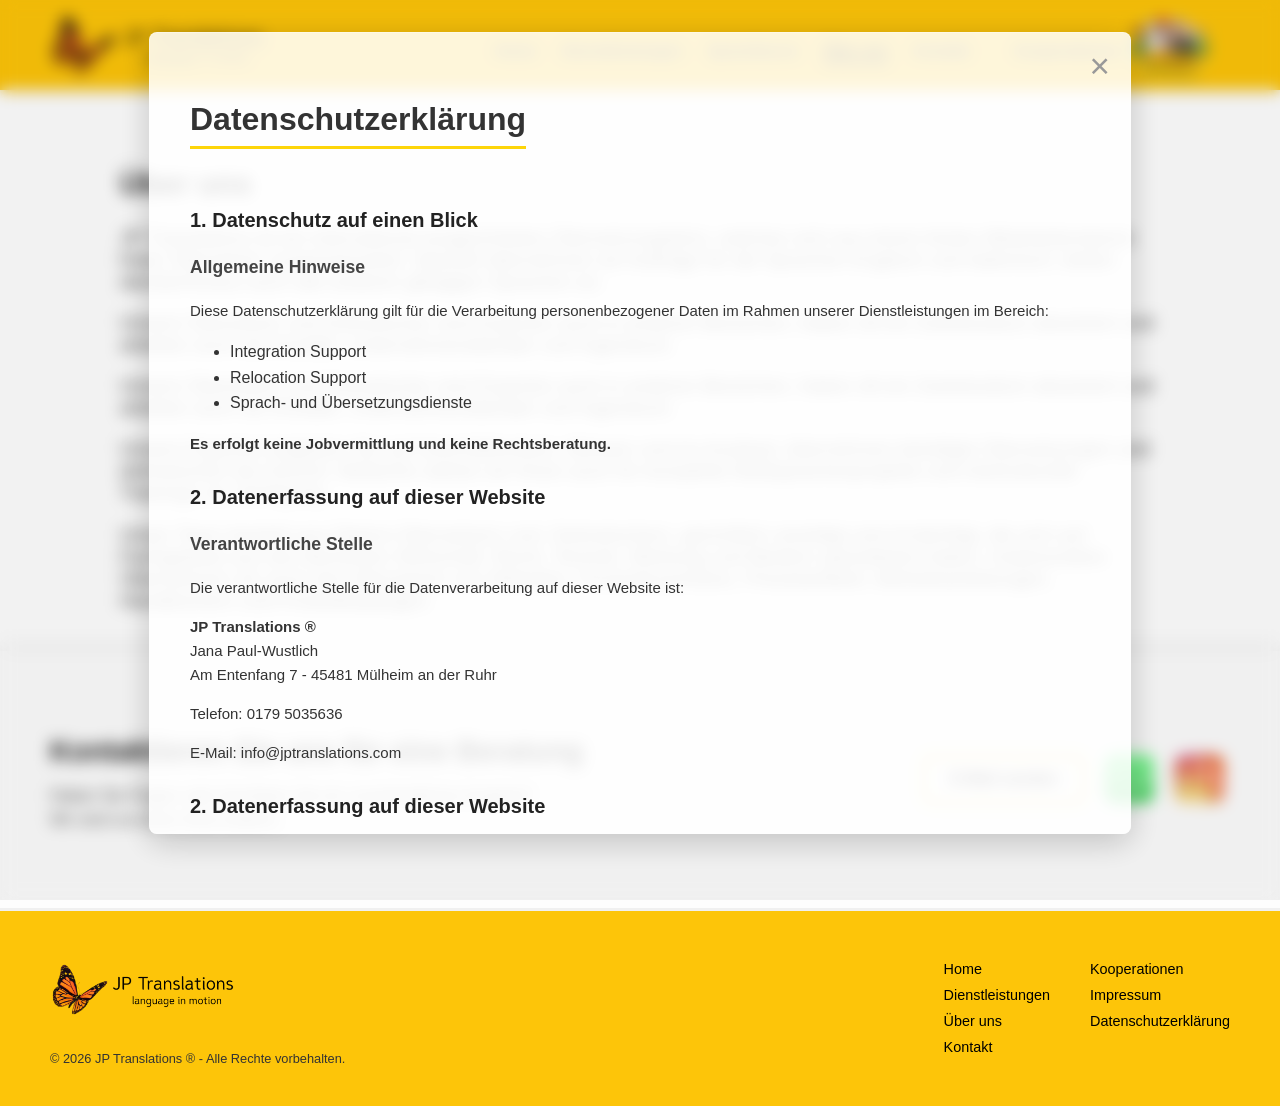
==== about.html @ a2f5c823 "repositorio-git-hub" ====
<!DOCTYPE html>
<html lang="de">
<head>
 
  
  <meta charset="UTF-8">
  <meta name="viewport" content="width=device-width, initial-scale=1.0">
  <meta name="description" content="Serviços profissionais de tradução, coaching de idiomas e comunicação intersetorial. Tradutores especialistas para o seu sucesso global com a JP Translations.">
  <meta name="keywords" content="tradução profissional, tradutor alemão português, coaching de idiomas, comunicação intercultural, JP Translations">
  <meta property="og:title" content="JP Translations | Tradução e Coaching">
  <meta property="og:description" content="Sua parceira confiável para serviços de tradução profissional e coaching.">
  <meta property="og:image" content="/Foto/preview-site.jpg">
  <meta property="og:url" content="https://seusite.com">

  <title> JP Translations</title>
  <link rel="icon" type="image/x-icon" href="/css/foto/Schmetterling.svg">

  <link rel="canonical" href="https://seusite.com">
  <link rel="stylesheet" href="/css/global.css">
 

</head>
<body id="about-page">
  <div id="header-placeholder"></div>

    <div class="content">

      <section class="hero">
        <div class=" hero-inner">
            <div class="infos" >
              <h1>Über uns</h1>
              <div class="text-mobile">

                <p class="text-s">JP Translations ist ein international ausgerichtetes Übersetzungsbüro, welches sich aus einem festen Mitarbeiterstamm freier Übersetzer zusammensetzt. Speziell übernehmen wir Aufträge für die Sprachen Englisch und Italienisch, bieten darüberhinaus auch alle anderen gängigen Sprachen an.</p>
                <p class="hidden-mobile">Unsere Übersetzer und Dolmetscher sind Experten auch in anderen Bereichen, haben oft ein Zweitstudium absolviert und arbeiten auch als Anwälte, Unternehmensberater und Ingenieure.</p>
                <p class="hidden-mobile">Unsere Übersetzer und Dolmetscher sind Experten auch in anderen Bereichen, haben oft ein Zweitstudium absolviert und arbeiten auch als Anwälte, Unternehmensberater und Ingenieure.</p>
                <p class="hidden-mobile">Unsere Experten begleiten Sie auf Geschäftsreisen, Messen und ins Ausland, übernehmen beeidigte Übersetzungen und dolmetschen bei Gericht. Weiterhin stehen wir Ihnen auch für komplette Multisprachenprojekte und interkulturelle Trainings zur Verfügung.</p>
                <p class="hidden-mobile">Unser Team besteht aus Diplom-Übersetzern und -Dolmetschern, gerichtlich vereidigt und ermächtigt, die sich auf Fachgebiete aus den Bereichen Wirtschaft, Recht, Technik, Werbung und Medizin spezialisiert haben. Insbesondere Übernehmen wir auch das Übersetzen von Websites, Firmenbroschüren, Presseartikeln, Betriebsanleitungen, Handbüchern und Produktkatalogen.</p>

              </div>
            </div>

        </div>

        <button id="loadMoreBtn" class="btn-primary">Mehr anzeigen</button>
      </section>
    </div>  

  <div id="calltoaction-placeholder"></div>
  <div id="footer-placeholder"></div>
  <div id="datenschutz-placeholder"></div>
  
    <script src="./js/script.js" defer></script>
</body>
---- css/global.css ----
@import url(/css/media-queries.css);
@import url(/css/header.css);
@import url(/css/footer.css);
@import url(/css/service.css);
@import url(/css/sprachkurs.css);
@import url(/css/calltoaction.css);
@import url(/css/contact.css);
@import url(/css/impressum.css);

/* Allgemeine Einstellungen */
body {
  margin: 0;
  padding: 0;
  font-family: 'Poppins', sans-serif;
  color: #333;
  min-height: 100vh;
}

.contact-container, 
.footer-container {
  max-width: 100%;
  padding: 0 3.125rem; /* 50px */
  display: flex;
  justify-content: space-between;
  align-items: center;
}

.content {
  margin: auto 6.25rem; /* 100px */
}


/* Modal-Hintergrund (Overlay) */
.modal {
  display: none;
  position: fixed;
  z-index: 1000;
  left: 0;
  top: 0;
  width: 100%;
  height: 100%;
  /* Hintergrund mit leichter Transparenz und Blur-Effekt */
  background-color: rgba(0, 0, 0, 0.05);
  backdrop-filter: blur(0.5rem); /* 8px */
  -webkit-backdrop-filter: blur(0.5rem);
}

/* Modal-Inhalt (Die "Glas"-Karte) */
.modal-content {
  background: rgba(255, 255, 255, 0.85);
  margin: 20vh auto;
  padding: 2.5rem; /* 40px */
border-radius: 0.5rem; /* 10px */
  max-width: 31.25rem; /* 500px */
  
  /* Scroll-Verhalten für große Inhalte */
  max-height: 80vh; 
  overflow-y: auto; 
  
  position: relative;
  box-shadow: 0 0.5rem 2rem rgba(0, 0, 0, 0.2);
  border: 0.0625rem solid rgba(255, 255, 255, 0.3);
  box-sizing: content-box;
  
}

/* Spezielle Klasse für breitere Modal-Karten */
#card-grande {
  max-width: 56.25rem; /* 900px */
  margin: 2rem auto;
 width: 100%;
}


.modal-content::-webkit-scrollbar {
  width: 0.5rem; /* 8px */
   max-height: 75vh; 
}

.modal-content::-webkit-scrollbar-track {
    background: rgba(0, 0, 0, 0.02); /* Fast unsichtbar */
    border-radius: 0.625rem;
}
.modal-content::-webkit-scrollbar-thumb {
  background: #fdd509;
  border-radius: 0.625rem; /* 10px */
  border: 0.125rem solid rgba(255, 255, 255, 0.8); /* Erzeugt einen kleinen Rand-Effekt */
}


/* Trennlinie mit Schatteneffekt */
#shadow {
  border: none;
  width: 100%;
  height: 0.0625rem; /* 1px */
  background-color: rgba(219, 211, 211, 0.27);
  box-shadow: 0 0.0625rem 0.1875rem rgba(153, 153, 153, 0.5);
  margin: 1.25rem 0; /* 20px */
}

/* Hero-Abschnitt (Hauptinhalt) */
.hero {
  padding: 3.125rem 1.25rem 1.25rem 1.25rem; /* 50px 20px 20px 20px */
}

.hero-inner {
  display: flex;
  align-items: center;
  justify-content: space-between;
  gap: 3.125rem; /* 50px */
}

.infos {
  max-width: 100%;
}

.infos h1 {
  font-size: 1.9rem;
  color: #222;
  line-height: 1.2;
}

.infos p {
  font-size: 1.2rem;
  color: #444;
}

.infos-container {
  margin: 1.875rem 0 3.125rem 0; /* 30px 0 50px 0 */

}

/* Logo-Bild Styling */
.logo-image {
  width: 31.25rem; /* 500px */
  height: 30rem;    /* 480px */
}

.logo-image img {
  width: 100%;
  height: 100%;
  border-right: 0.25rem solid #fdd509; /* 4px */
  box-shadow: 0 0.25rem 0.375rem rgba(0, 0, 0, 0.05);
  border-radius: 1.25rem; /* 20px */
  object-fit: cover;
}

#card-relocation {
  /* No Flexbox ou Grid, o order: 999 joga o item para o fim de tudo */
  order: 999 !important;
}
/* Karten-Container und Track */
.card-container {
  overflow: hidden;
 
}

.card-container h2 {
  font-size: 1.2rem;
  color: #333;
  letter-spacing: 0.0625rem;
  
}

.card-track {
  display: flex;
  flex-wrap: wrap;
  justify-content: space-between;
  align-items: center;
  width: 100%;
  gap: 2.5rem; /* 40px */
}

/* Styling der Infokarten */
.card {
  flex: 0 1 15.625rem; /* 250px */
  background: rgba(255, 255, 255, 0.9);
  max-width: 100%;
  height: 3.75rem; /* 60px */
  padding: 1.25rem; /* 20px */
  border-radius: 0.5rem; /* 8px */
  font-size: 0.95rem;
  font-weight: 500;
  color: #222;
  box-shadow: 0 0.25rem 0.375rem rgba(0, 0, 0, 0.05);
  display: flex;
  align-items: center;
  transition: transform 0.3s ease, background 0.3s ease;
  border-left: 0.25rem solid rgb(253, 197, 9);
}

.card:hover {
  transform: translateY(-0.3125rem); /* -5px */
  background: #ffffff;
}

/* Schaltflächen-Styling (Buttons) */
.btn-contact-outline, 
.btn-primary {
  height: 2.8125rem; /* 45px */
  display: inline-flex;
  align-items: center;
  padding: 0 1.5625rem; /* 25px */
  border: 0.125rem solid #fdd509; /* 2px */
  background-color: transparent;
  color: #222;
  text-decoration: none;
  font-weight: 600;
  border-radius: 0.5rem; /* 8px */
  transition: all 0.3s ease;
  white-space: nowrap;
  cursor: pointer;
}

.btn-contact-outline:hover, 
.btn-primary:hover {
  background-color: #fdd509;
  transform: translateY(-0.125rem); /* -2px */
}

/* Feinabstimmung der Social-Media-Buttons */
.btn-socialmedia {
    display: flex;
    align-items: center;
    justify-content: center;
    /* Optimierte Transition: nur transform und filter animieren */
    transition: transform 0.3s ease, filter 0.3s ease;
}

.btn-socialmedia img {
    /* 60px / 16px = 3.75rem */
    width: 3.75rem;
    display: block;
}

.btn-socialmedia:hover {
    filter: brightness(1.3);
    /* -5px / 16px = -0.3125rem */
    transform: translateY(-0.3125rem);
}


/* --- DATENSCHUTZ MODAL STYLING --- */

/* Textbereich innerhalb des Datenschutz-Modals */
.datenschutz-text {
    text-align: left;
    color: #333;
    line-height: 1.6;
}

.datenschutz-text h1 {
    font-size: 2rem;
    border-bottom: 0.1875rem solid #fdd509; /* Gelbe Linie */
    display: inline-block;
    margin-bottom: 1.875rem;
}

.datenschutz-text h2 {
    font-size: 1.25rem;
    margin-top: 1.5625rem;
    color: #222;
}

.datenschutz-text h3 {
    font-size: 1.1rem;
    color: #444;
}

.datenschutz-text p {
    font-size: 0.9375rem;
    margin-bottom: 0.9375rem;
}


/* ============================================================
   1. TABLET-ANPASSUNGEN (Max-Width: 1024px)
   Regeln für Tablets und kleine Laptops
   ============================================================ */
@media (max-width: 1024px) {
    
    .content {
        margin: auto 2rem; /* Verringert den 100px Abstand */
    }

    .hero-inner {
        gap: 1.5rem;
    }

    .logo-image {
        width: 22rem; /* Verkleinert das Bild für Tablets */
        height: auto;
    }

    .card-track {
        justify-content: center; /* Zentriert die Karten */
        gap: 1.5rem;
    }
}

.hidden-mobile {
    display: flex; /* Auf Desktop immer alles zeigen */
  }
  #loadMoreBtn {
    display: none; /* Button auf Desktop verstecken */
  }

/* ============================================================
   2. HANDY-ANPASSUNGEN (Max-Width: 768px)
   Regeln für Smartphones
   INDEX
   ============================================================ */
@media (max-width: 768px) {

  

    .contact-container, 
    .footer-container {
        flex-direction: column; /* Stapelt E-Mail und Social Media */
        text-align: center;
        
    }


    .infos {
        display: grid;
        grid-template-columns: 1fr;
        display: contents;
        background-color: blue;
  
    }

  .infos p {
      font-size: 1.3rem;
       grid-row: 2;
       
    }

  .sub-text{
   display: none;
  }

  .infos h1
  {
        grid-row: 1; 
    }

.infos a.btn-primary {
        grid-row: 4; 
        justify-self: center; 
    }
    .hero-inner {

        display: grid; 
        grid-template-columns: 1fr;
        text-align: center;
    }

    .logo-image {

        width: 100%; /* Bild nutzt die verfügbare Breite */
        max-width: 18rem;
        margin: 0 auto;
        grid-row: 3;
    }

    .logo-image img {
        border-right: none;
        border-bottom: 0.25rem solid #fdd509; 
        border-right: 0.25rem solid #fdd509;
    }


    /* --- Karten-Logik für Mobile --- */
    .card-track {
        flex-direction: column;
    }

    .card {
        flex: 1 1 100%;
        width: 100%;
        height: auto !important;
        display: flex;
        align-items: center;
        justify-content: space-between;
        padding: 1rem 1.25rem;
        width: 100%;
        box-sizing: border-box; 
    }

    /* Logik für "Mehr anzeigen" */
    .hidden-mobile {
        display: none; /* Karten am Handy verstecken */
    }

    /* Diese Klasse wird per JavaScript hinzugefügt */
    .show-cards {
      display: flex !important;
      animation: fadeIn 0.5s ease-in-out;
    }

    @keyframes fadeIn {
      from { opacity: 0; transform: translateY(-10px); }
      to { opacity: 1; transform: translateY(0); }
    }

    #loadMoreBtn {
        display: block; /* Button am Handy anzeigen */
        margin: 1.5rem auto;
    }
}

/* ============================================================
   HANDY-ANPASSUNGEN 
   SERVICE
   ============================================================ */

   @media (max-width: 768px) {
    
    /* 1. Container do Modal: de Linha para Coluna */
     .modal-service-container
     {
        flex-direction: column;
        margin: 1.5rem;
        padding-left: 0;
        gap: 2rem;
    }

    /* 2. Botão de fechar: maior para facilitar o toque */
  .close-button {
        top: 0.6rem;
        right: 0.6rem;
        font-size: 2.5rem; /* Facilita fechar no celular */
    }

    /* 3. Cards de Serviço: garantir que ocupem a largura certa */
  .card-service {
        width: 100%;
        max-width: 100%;
    }

    /* 4. A div/ícone dentro do card: mais visível */
     .card-service div {
        width: 1.5rem;
        height: 1.5rem;
        bottom: 0.625rem;
        right: 0.625rem;
        display: flex;
        align-items: center;
        justify-content: center;
        font-size: 1.1rem; 
    }

    /* 5. Forçar os cards a não terem altura fixa se o texto quebrar */
    .card {
        height: auto !important;
        min-height: 4rem;
        padding: 1.2rem;
    }

    #card-grande {
        max-width:20rem;
        max-height: 60vh;
        margin: 5rem auto;
       
    }


    /* UBER UNS */

    .text-s {

        font-display: flex;
        align-items: center;

        font-size: 1.1rem;
        margin-bottom: 1.5rem;
    }

    .text-mobile {
        display: flex;
        flex-direction: column;
        text-align:left;
    }

    #modal-mobile {
      display: block; /* Exibe o link de Datenschutz no mobile */
      width: 50%;
    }
}
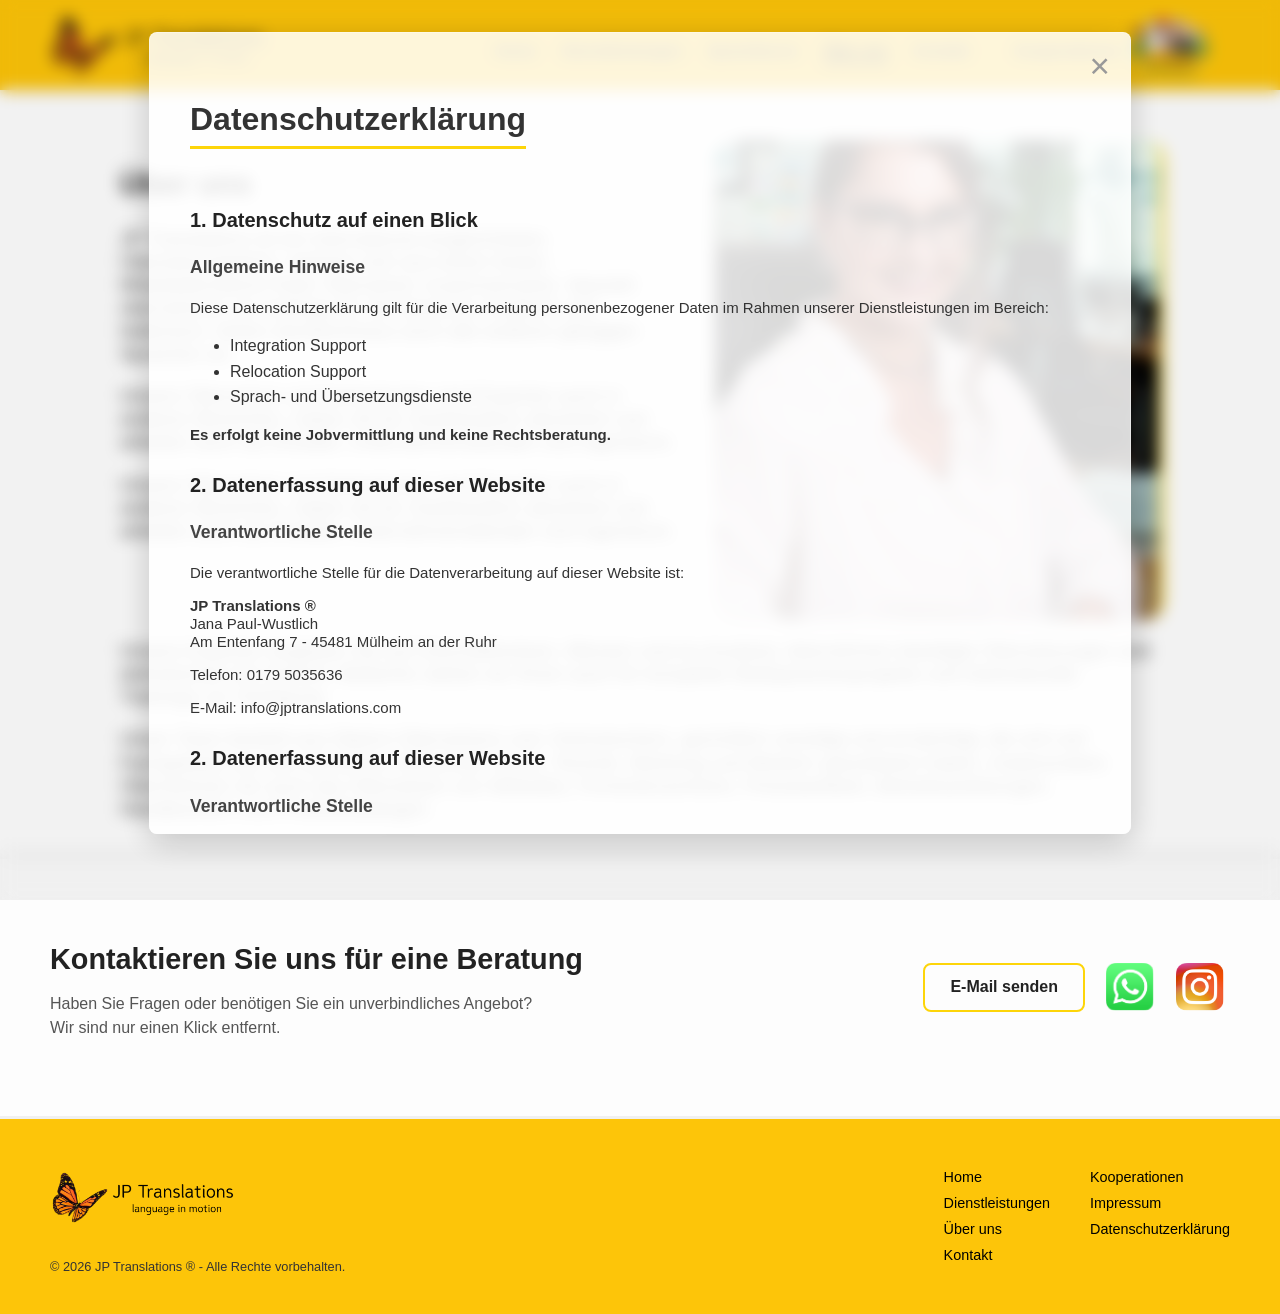
==== commit 67cf67f7: "about-section-config-foto-e-mediaqueries" ====
--- a/about.html
+++ b/about.html
@@ -6,49 +6,48 @@
   <meta charset="UTF-8">
   <meta name="viewport" content="width=device-width, initial-scale=1.0">
   <meta name="description" content="Serviços profissionais de tradução, coaching de idiomas e comunicação intersetorial. Tradutores especialistas para o seu sucesso global com a JP Translations.">
-  <meta name="keywords" content="tradução profissional, tradutor alemão português, coaching de idiomas, comunicação intercultural, JP Translations">
+  <meta name="description" content="Ihr zuverlässiger Partner für professionelle Übersetzungsdienstleistungen und Coaching.">
+  <meta name="keywords" content="professionelle Übersetzung, Übersetzer Deutsch-Portugiesisch, Sprachcoaching, interkulturelle Kommunikation, JP Translations">
+
   <meta property="og:title" content="JP Translations | Tradução e Coaching">
-  <meta property="og:description" content="Sua parceira confiável para serviços de tradução profissional e coaching.">
-  <meta property="og:image" content="/Foto/preview-site.jpg">
-  <meta property="og:url" content="https://seusite.com">
+  <meta property="og:description" content="Ihr zuverlässiger Partner für professionelle Übersetzungsdienstleistungen und Coaching.">
 
   <title> JP Translations</title>
-  <link rel="icon" type="image/x-icon" href="/css/foto/Schmetterling.svg">
+  <link rel="icon" type="image/x-icon" href="css/foto/Schmetterling.svg">
 
   <link rel="canonical" href="https://seusite.com">
-  <link rel="stylesheet" href="/css/global.css">
+  <link rel="stylesheet" href="css/global.css">
  
 
 </head>
 <body id="about-page">
   <div id="header-placeholder"></div>
-
     <div class="content">
-
       <section class="hero">
-        <div class=" hero-inner">
-            <div class="infos" >
-              <h1>Über uns</h1>
-              <div class="text-mobile">
-
-                <p class="text-s">JP Translations ist ein international ausgerichtetes Übersetzungsbüro, welches sich aus einem festen Mitarbeiterstamm freier Übersetzer zusammensetzt. Speziell übernehmen wir Aufträge für die Sprachen Englisch und Italienisch, bieten darüberhinaus auch alle anderen gängigen Sprachen an.</p>
-                <p class="hidden-mobile">Unsere Übersetzer und Dolmetscher sind Experten auch in anderen Bereichen, haben oft ein Zweitstudium absolviert und arbeiten auch als Anwälte, Unternehmensberater und Ingenieure.</p>
-                <p class="hidden-mobile">Unsere Übersetzer und Dolmetscher sind Experten auch in anderen Bereichen, haben oft ein Zweitstudium absolviert und arbeiten auch als Anwälte, Unternehmensberater und Ingenieure.</p>
-                <p class="hidden-mobile">Unsere Experten begleiten Sie auf Geschäftsreisen, Messen und ins Ausland, übernehmen beeidigte Übersetzungen und dolmetschen bei Gericht. Weiterhin stehen wir Ihnen auch für komplette Multisprachenprojekte und interkulturelle Trainings zur Verfügung.</p>
-                <p class="hidden-mobile">Unser Team besteht aus Diplom-Übersetzern und -Dolmetschern, gerichtlich vereidigt und ermächtigt, die sich auf Fachgebiete aus den Bereichen Wirtschaft, Recht, Technik, Werbung und Medizin spezialisiert haben. Insbesondere Übernehmen wir auch das Übersetzen von Websites, Firmenbroschüren, Presseartikeln, Betriebsanleitungen, Handbüchern und Produktkatalogen.</p>
-
-              </div>
-            </div>
-
+        <div class="container hero-about  ">
+          <div class="infos infos-about">
+            
+            <h1>Über uns</h1>
+            <p class="text-s p-about">JP Translations ist ein international ausgerichtetes Übersetzungsbüro, welches sich aus einem festen Mitarbeiterstamm freier Übersetzer zusammensetzt. Speziell übernehmen wir Aufträge für die Sprachen Englisch und Italienisch, bieten darüberhinaus auch alle anderen gängigen Sprachen an.</p>
+            <p class="hidden-mobile p-about">Unsere Übersetzer und Dolmetscher sind Experten auch in anderen Bereichen, haben oft ein Zweitstudium absolviert und arbeiten auch als Anwälte, Unternehmensberater und Ingenieure.</p>
+            <p class="hidden-mobile p-about">Unsere Übersetzer und Dolmetscher sind Experten auch in anderen Bereichen, haben oft ein Zweitstudium absolviert und arbeiten auch als Anwälte, Unternehmensberater und Ingenieure.</p>
+            
+          </div>
+          <div class="logo-image">
+            <img src="css/foto/foto-uberuns-jptranslation.svg" alt="JP Translations">
+          </div>
         </div>
-
-        <button id="loadMoreBtn" class="btn-primary">Mehr anzeigen</button>
+        <div class="infos #infos-about">
+          <p class="hidden-mobile p-about">Unsere Experten begleiten Sie auf Geschäftsreisen, Messen und ins Ausland, übernehmen beeidigte Übersetzungen und dolmetschen bei Gericht. Weiterhin stehen wir Ihnen auch für komplette Multisprachenprojekte und interkulturelle Trainings zur Verfügung.</p>
+          <p class="hidden-mobile p-about">Unser Team besteht aus Diplom-Übersetzern und -Dolmetschern, gerichtlich vereidigt und ermächtigt, die sich auf Fachgebiete aus den Bereichen Wirtschaft, Recht, Technik, Werbung und Medizin spezialisiert haben. Insbesondere Übernehmen wir auch das Übersetzen von Websites, Firmenbroschüren, Presseartikeln, Betriebsanleitungen, Handbüchern und Produktkatalogen.
+          </p>
+        </div>
       </section>
-    </div>  
-
+    </div>
+  
   <div id="calltoaction-placeholder"></div>
   <div id="footer-placeholder"></div>
   <div id="datenschutz-placeholder"></div>
   
-    <script src="./js/script.js" defer></script>
+    <script src="js/script.js" defer></script>
 </body>
--- a/css/global.css
+++ b/css/global.css
@@ -1,11 +1,11 @@
-@import url(/css/media-queries.css);
-@import url(/css/header.css);
-@import url(/css/footer.css);
-@import url(/css/service.css);
-@import url(/css/sprachkurs.css);
-@import url(/css/calltoaction.css);
-@import url(/css/contact.css);
+@import url(../css/header.css);
+@import url(../css/footer.css);
+@import url(../css/service.css);
+@import url(../css/sprachkurs.css);
+@import url(../css/calltoaction.css);
+@import url(../css/contact.css);
 @import url(/css/impressum.css);
+@import url(/css/about.css);
 
 /* Allgemeine Einstellungen */
 body {
@@ -144,6 +144,7 @@
   border-radius: 1.25rem; /* 20px */
   object-fit: cover;
 }
+
 
 #card-relocation {
   /* No Flexbox ou Grid, o order: 999 joga o item para o fim de tudo */
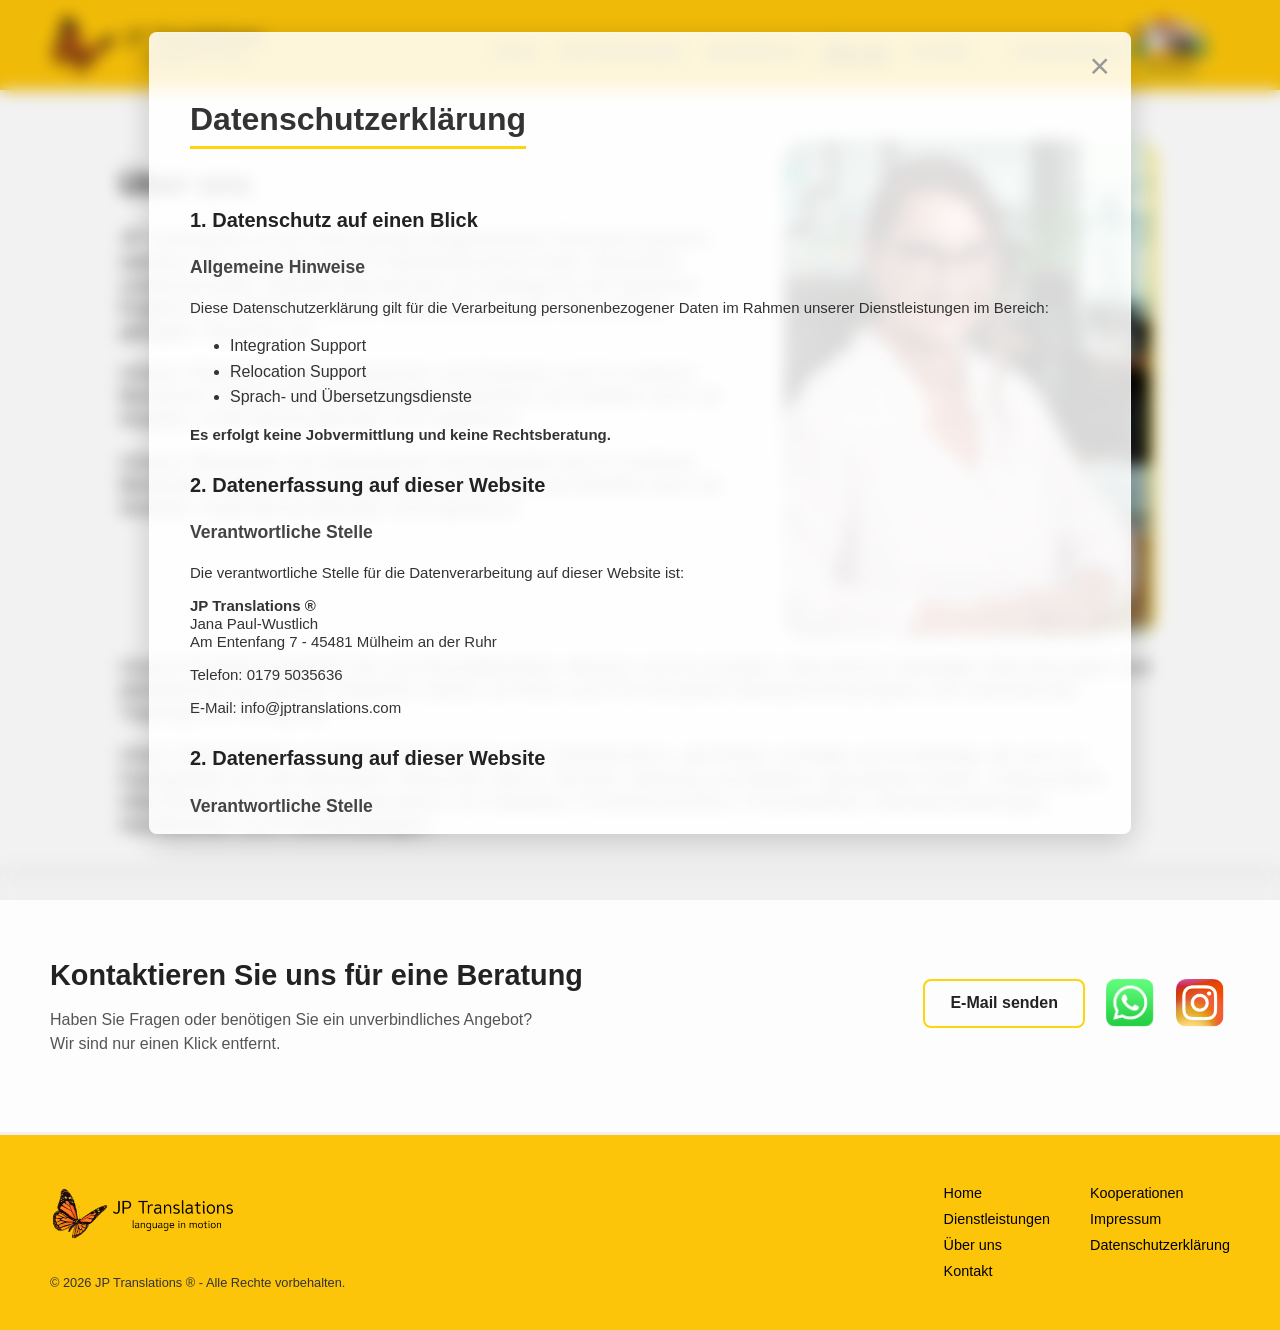
==== commit 953a3911: "correcao-about-foto" ====
--- a/about.html
+++ b/about.html
@@ -33,7 +33,7 @@
             <p class="hidden-mobile p-about">Unsere Übersetzer und Dolmetscher sind Experten auch in anderen Bereichen, haben oft ein Zweitstudium absolviert und arbeiten auch als Anwälte, Unternehmensberater und Ingenieure.</p>
             
           </div>
-          <div class="logo-image">
+          <div class=" about-image">
             <img src="css/foto/foto-uberuns-jptranslation.svg" alt="JP Translations">
           </div>
         </div>
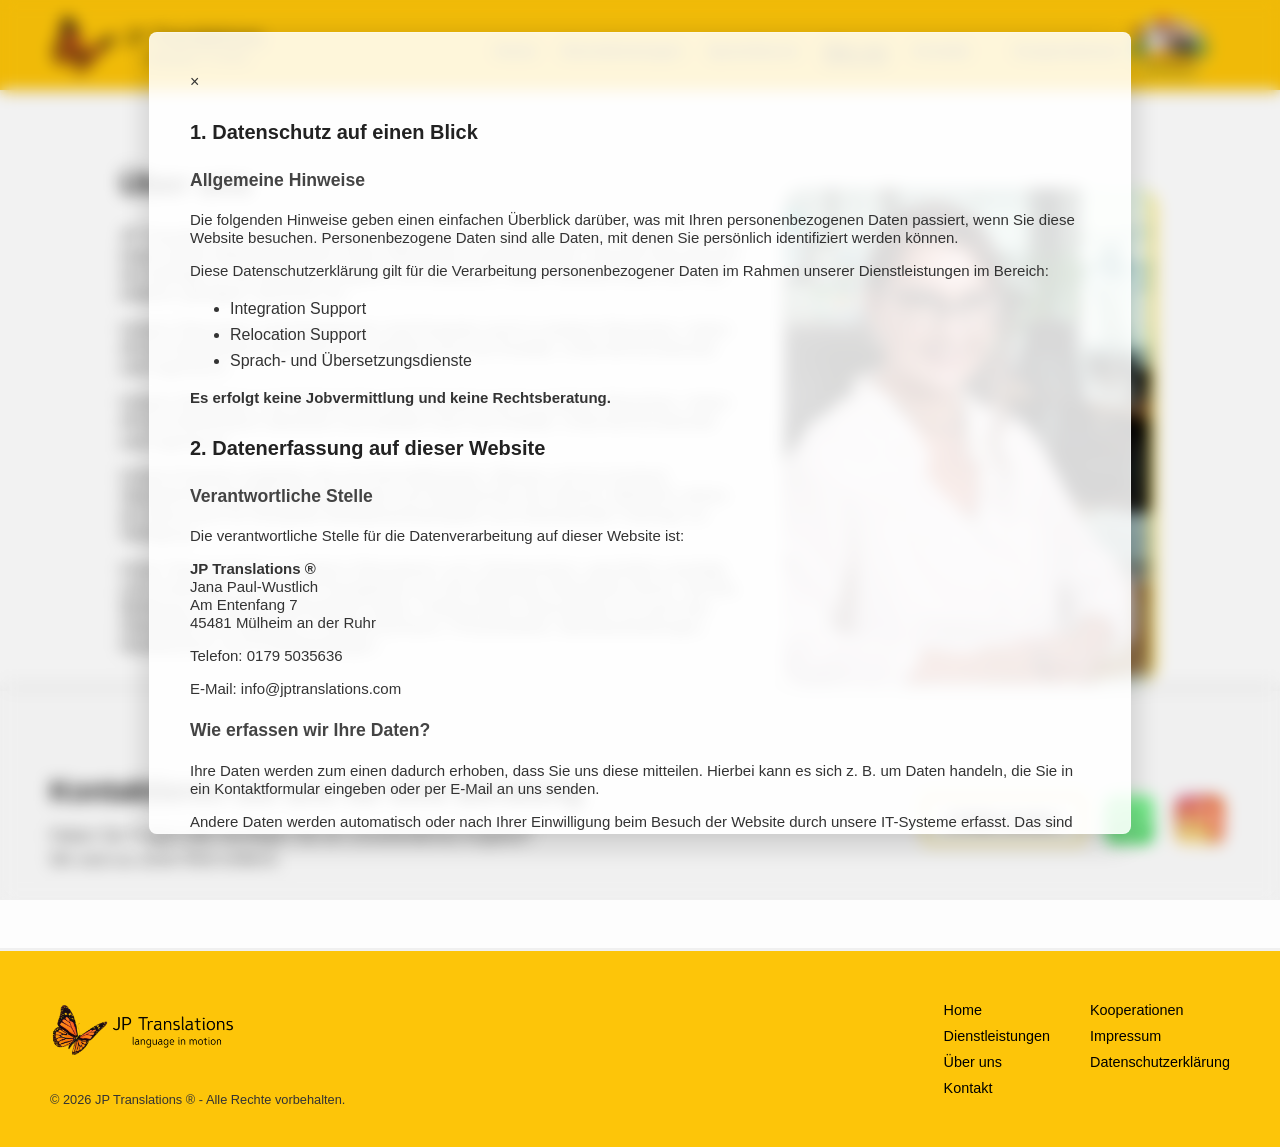
==== commit f199e1a5: "add-button-scoialmedia-nocontactpage" ====
--- a/about.html
+++ b/about.html
@@ -31,16 +31,13 @@
             <p class="text-s p-about">JP Translations ist ein international ausgerichtetes Übersetzungsbüro, welches sich aus einem festen Mitarbeiterstamm freier Übersetzer zusammensetzt. Speziell übernehmen wir Aufträge für die Sprachen Englisch und Italienisch, bieten darüberhinaus auch alle anderen gängigen Sprachen an.</p>
             <p class="hidden-mobile p-about">Unsere Übersetzer und Dolmetscher sind Experten auch in anderen Bereichen, haben oft ein Zweitstudium absolviert und arbeiten auch als Anwälte, Unternehmensberater und Ingenieure.</p>
             <p class="hidden-mobile p-about">Unsere Übersetzer und Dolmetscher sind Experten auch in anderen Bereichen, haben oft ein Zweitstudium absolviert und arbeiten auch als Anwälte, Unternehmensberater und Ingenieure.</p>
-            
+            <p class="hidden-mobile p-about">Unsere Experten begleiten Sie auf Geschäftsreisen, Messen und ins Ausland, übernehmen beeidigte Übersetzungen und dolmetschen bei Gericht. Weiterhin stehen wir Ihnen auch für komplette Multisprachenprojekte und interkulturelle Trainings zur Verfügung.</p>
+            <p class="hidden-mobile p-about">Unser Team besteht aus Diplom-Übersetzern und -Dolmetschern, gerichtlich vereidigt und ermächtigt, die sich auf Fachgebiete aus den Bereichen Wirtschaft, Recht, Technik, Werbung und Medizin spezialisiert haben. Insbesondere Übernehmen wir auch das Übersetzen von Websites, Firmenbroschüren, Presseartikeln, Betriebsanleitungen, Handbüchern und Produktkatalogen.
+            </p>
           </div>
           <div class=" about-image">
             <img src="css/foto/foto-uberuns-jptranslation.svg" alt="JP Translations">
           </div>
-        </div>
-        <div class="infos #infos-about">
-          <p class="hidden-mobile p-about">Unsere Experten begleiten Sie auf Geschäftsreisen, Messen und ins Ausland, übernehmen beeidigte Übersetzungen und dolmetschen bei Gericht. Weiterhin stehen wir Ihnen auch für komplette Multisprachenprojekte und interkulturelle Trainings zur Verfügung.</p>
-          <p class="hidden-mobile p-about">Unser Team besteht aus Diplom-Übersetzern und -Dolmetschern, gerichtlich vereidigt und ermächtigt, die sich auf Fachgebiete aus den Bereichen Wirtschaft, Recht, Technik, Werbung und Medizin spezialisiert haben. Insbesondere Übernehmen wir auch das Übersetzen von Websites, Firmenbroschüren, Presseartikeln, Betriebsanleitungen, Handbüchern und Produktkatalogen.
-          </p>
         </div>
       </section>
     </div>
--- a/css/global.css
+++ b/css/global.css
@@ -4,8 +4,9 @@
 @import url(../css/sprachkurs.css);
 @import url(../css/calltoaction.css);
 @import url(../css/contact.css);
-@import url(/css/impressum.css);
-@import url(/css/about.css);
+@import url(../css/impressum.css);
+@import url(../css/about.css);
+@import url(../css/thankyou.css);
 
 /* Allgemeine Einstellungen */
 body {
@@ -121,7 +122,7 @@
 }
 
 .infos p {
-  font-size: 1.2rem;
+  font-size: 1rem;
   color: #444;
 }
 
@@ -153,6 +154,7 @@
 /* Karten-Container und Track */
 .card-container {
   overflow: hidden;
+  
  
 }
 
@@ -166,7 +168,7 @@
 .card-track {
   display: flex;
   flex-wrap: wrap;
-  justify-content: space-between;
+  justify-content:space-between;
   align-items: center;
   width: 100%;
   gap: 2.5rem; /* 40px */
@@ -174,6 +176,7 @@
 
 /* Styling der Infokarten */
 .card {
+  
   flex: 0 1 15.625rem; /* 250px */
   background: rgba(255, 255, 255, 0.9);
   max-width: 100%;
@@ -427,12 +430,6 @@
         gap: 2rem;
     }
 
-    /* 2. Botão de fechar: maior para facilitar o toque */
-  .close-button {
-        top: 0.6rem;
-        right: 0.6rem;
-        font-size: 2.5rem; /* Facilita fechar no celular */
-    }
 
     /* 3. Cards de Serviço: garantir que ocupem a largura certa */
   .card-service {
@@ -442,8 +439,8 @@
 
     /* 4. A div/ícone dentro do card: mais visível */
      .card-service div {
-        width: 1.5rem;
-        height: 1.5rem;
+        width: 1.3rem;
+        height: 1.3rem;
         bottom: 0.625rem;
         right: 0.625rem;
         display: flex;
@@ -466,6 +463,11 @@
        
     }
 
+    .card-service img {
+      
+      margin-right: 2rem;
+    }
+
 
     /* UBER UNS */
 
@@ -491,3 +493,116 @@
 }
 
 
+/* //thankyou */
+/* Media Query para Tablets e Smartphones */
+@media (max-width: 768px) {
+  
+  .thank-you-page {
+    padding: 2rem 1rem;
+    min-height: auto; /* Evita que o card fique muito esticado em telas pequenas */
+  }
+
+  .thank-you-card {
+    padding: 2.5rem 1.5rem;
+    border-radius: 0.8rem;
+  }
+
+  .success-icon {
+    width: 70px;
+    height: 70px;
+    font-size: 2.5rem;
+    margin-bottom: 1.5rem;
+  }
+
+  .thank-you-card h1 {
+    font-size: 2rem; /* Redução do título principal */
+    margin-bottom: 1rem;
+  }
+
+  .thank-you-card h2 {
+    font-size: 1.2rem;
+    margin-bottom: 1.5rem;
+  }
+
+  .thank-you-card > p {
+    font-size: 1rem;
+    line-height: 1.5;
+  }
+
+  .thank-you-line {
+    margin: 1.8rem auto;
+  }
+
+  .thank-you-info {
+    flex-direction: column; /* Ícone e texto ficam um em cima do outro */
+    text-align: center;
+    gap: 0.5rem;
+  }
+
+  .thank-you-info p {
+    text-align: center; /* Alinha o texto centralizado no mobile */
+  }
+
+  .thank-you-buttons {
+    flex-direction: column; /* Botões empilhados */
+    width: 100%;
+  }
+
+  .btn-yellow,
+  .btn-outline {
+    width: 100%; 
+    min-width: unset;
+    padding: 0.8rem 1rem;
+    display: block;
+     text-align: center;
+     padding: 1rem 0.5rem;
+  }
+}
+
+/*
+============================================================
+   HANDY-ANPASSUNGEN 
+   SERVICE
+   ============================================================ */
+
+   @media (max-width: 1024px) {
+      .btn-contact {
+      width: 50%;
+    }
+
+   }
+
+   @media (max-width: 768px) {
+    .main-contact {
+      margin: 2rem 1.25rem; /* 32px */
+    }
+
+    .contact-intro h1 {
+      font-size: 1.8rem;
+    }
+
+    .btn-contact {
+      width: 50%;
+    }
+
+    .kontact-info {
+      max-width: 100%;
+      padding: 1.25rem; /* 20px */
+    }
+
+   }
+/* MEDIA QUERIES - CONTACT SOCIAL-MEDIA-BUTTONS */
+/* Para telas com menos de 768px (Tablets e Celulares) */
+@media (max-width: 768px) {
+  .social-wrapper-contact {
+    margin-left: 15rem; 
+    display: flex;
+    justify-content: center; 
+    gap: 1rem; /
+  }
+
+  .social-wrapper-contact img {
+    width: 2.5rem; 
+    height: 2.5rem;
+  }
+}
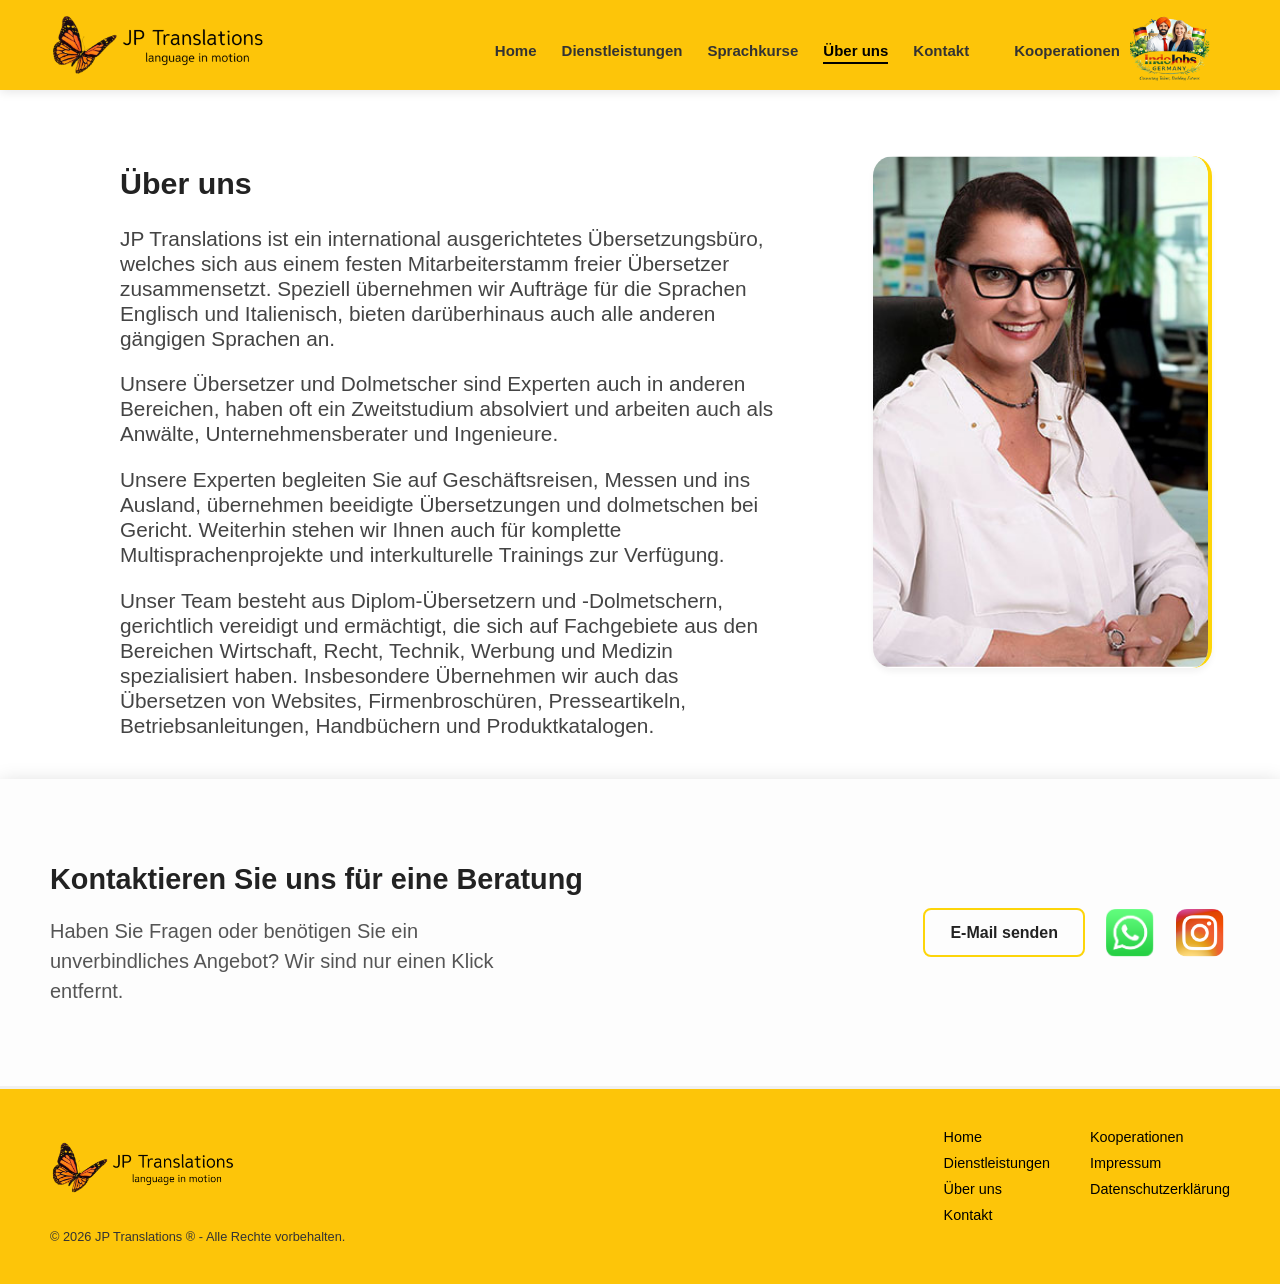
==== commit 760d1cf1: "Improve accessibility and responsive layout" ====
--- a/about.html
+++ b/about.html
@@ -5,7 +5,6 @@
   
   <meta charset="UTF-8">
   <meta name="viewport" content="width=device-width, initial-scale=1.0">
-  <meta name="description" content="Serviços profissionais de tradução, coaching de idiomas e comunicação intersetorial. Tradutores especialistas para o seu sucesso global com a JP Translations.">
   <meta name="description" content="Ihr zuverlässiger Partner für professionelle Übersetzungsdienstleistungen und Coaching.">
   <meta name="keywords" content="professionelle Übersetzung, Übersetzer Deutsch-Portugiesisch, Sprachcoaching, interkulturelle Kommunikation, JP Translations">
 
@@ -30,7 +29,6 @@
             <h1>Über uns</h1>
             <p class="text-s p-about">JP Translations ist ein international ausgerichtetes Übersetzungsbüro, welches sich aus einem festen Mitarbeiterstamm freier Übersetzer zusammensetzt. Speziell übernehmen wir Aufträge für die Sprachen Englisch und Italienisch, bieten darüberhinaus auch alle anderen gängigen Sprachen an.</p>
             <p class="hidden-mobile p-about">Unsere Übersetzer und Dolmetscher sind Experten auch in anderen Bereichen, haben oft ein Zweitstudium absolviert und arbeiten auch als Anwälte, Unternehmensberater und Ingenieure.</p>
-            <p class="hidden-mobile p-about">Unsere Übersetzer und Dolmetscher sind Experten auch in anderen Bereichen, haben oft ein Zweitstudium absolviert und arbeiten auch als Anwälte, Unternehmensberater und Ingenieure.</p>
             <p class="hidden-mobile p-about">Unsere Experten begleiten Sie auf Geschäftsreisen, Messen und ins Ausland, übernehmen beeidigte Übersetzungen und dolmetschen bei Gericht. Weiterhin stehen wir Ihnen auch für komplette Multisprachenprojekte und interkulturelle Trainings zur Verfügung.</p>
             <p class="hidden-mobile p-about">Unser Team besteht aus Diplom-Übersetzern und -Dolmetschern, gerichtlich vereidigt und ermächtigt, die sich auf Fachgebiete aus den Bereichen Wirtschaft, Recht, Technik, Werbung und Medizin spezialisiert haben. Insbesondere Übernehmen wir auch das Übersetzen von Websites, Firmenbroschüren, Presseartikeln, Betriebsanleitungen, Handbüchern und Produktkatalogen.
             </p>
@@ -48,3 +46,4 @@
   
     <script src="js/script.js" defer></script>
 </body>
+</html>
--- a/css/global.css
+++ b/css/global.css
@@ -61,7 +61,8 @@
   position: relative;
   box-shadow: 0 0.5rem 2rem rgba(0, 0, 0, 0.2);
   border: 0.0625rem solid rgba(255, 255, 255, 0.3);
-  box-sizing: content-box;
+  box-sizing: border-box;
+  width: calc(100% - 2rem);
   
 }
 
@@ -122,7 +123,7 @@
 }
 
 .infos p {
-  font-size: 1rem;
+  font-size: 1.3rem;
   color: #444;
 }
 
@@ -329,9 +330,6 @@
     .infos {
         display: grid;
         grid-template-columns: 1fr;
-        display: contents;
-        background-color: blue;
-  
     }
 
   .infos p {
@@ -393,12 +391,12 @@
     }
 
     /* Logik für "Mehr anzeigen" */
-    .hidden-mobile {
-        display: none; /* Karten am Handy verstecken */
+    #home-page .hidden-mobile {
+        display: none; /* Zusätzliche Karten nur auf der Startseite verstecken */
     }
 
     /* Diese Klasse wird per JavaScript hinzugefügt */
-    .show-cards {
+    #home-page .show-cards {
       display: flex !important;
       animation: fadeIn 0.5s ease-in-out;
     }
@@ -456,11 +454,11 @@
         padding: 1.2rem;
     }
 
-    #card-grande {
-        max-width:20rem;
+    #card-grande,
+    #datenschutz-card {
+        max-width: 20rem;
         max-height: 60vh;
         margin: 5rem auto;
-       
     }
 
     .card-service img {
@@ -473,7 +471,7 @@
 
     .text-s {
 
-        font-display: flex;
+        display: flex;
         align-items: center;
 
         font-size: 1.1rem;
@@ -559,50 +557,35 @@
   }
 }
 
-/*
-============================================================
-   HANDY-ANPASSUNGEN 
-   SERVICE
-   ============================================================ */
-
-   @media (max-width: 1024px) {
-      .btn-contact {
-      width: 50%;
-    }
-
-   }
-
-   @media (max-width: 768px) {
-    .main-contact {
-      margin: 2rem 1.25rem; /* 32px */
-    }
-
-    .contact-intro h1 {
-      font-size: 1.8rem;
-    }
-
-    .btn-contact {
-      width: 50%;
-    }
-
-    .kontact-info {
-      max-width: 100%;
-      padding: 1.25rem; /* 20px */
-    }
-
-   }
-/* MEDIA QUERIES - CONTACT SOCIAL-MEDIA-BUTTONS */
-/* Para telas com menos de 768px (Tablets e Celulares) */
-@media (max-width: 768px) {
-  .social-wrapper-contact {
-    margin-left: 15rem; 
-    display: flex;
-    justify-content: center; 
-    gap: 1rem; /
-  }
-
-  .social-wrapper-contact img {
-    width: 2.5rem; 
-    height: 2.5rem;
-  }
-}+/* Sichtbare Tastatur-Navigation */
+a:focus-visible,
+button:focus-visible,
+input:focus-visible,
+select:focus-visible,
+textarea:focus-visible {
+  outline: 0.1875rem solid #222;
+  outline-offset: 0.1875rem;
+}
+
+.close-button {
+  border: 0;
+  background: transparent;
+  color: #222;
+  cursor: pointer;
+  float: right;
+  font-size: 2rem;
+  line-height: 1;
+  min-height: 2.75rem;
+  min-width: 2.75rem;
+}
+
+@media (prefers-reduced-motion: reduce) {
+  *,
+  *::before,
+  *::after {
+    scroll-behavior: auto !important;
+    transition-duration: 0.01ms !important;
+    animation-duration: 0.01ms !important;
+    animation-iteration-count: 1 !important;
+  }
+}
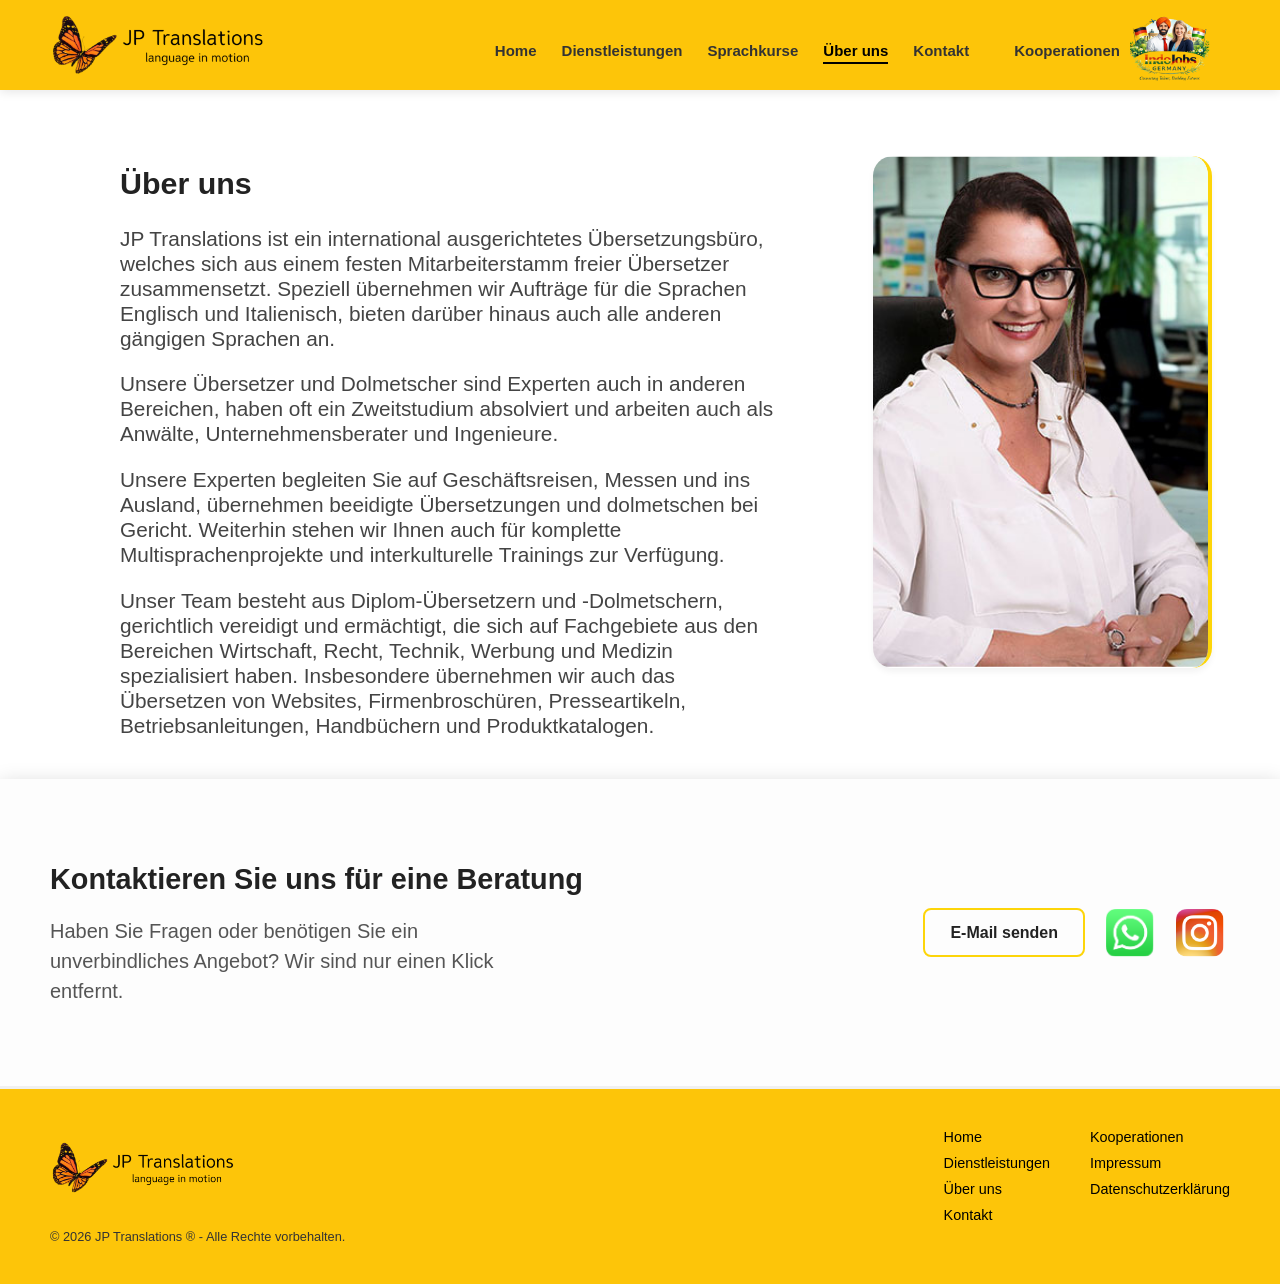
==== commit 57e7adf6: "Fix remaining navigation and content issues" ====
--- a/about.html
+++ b/about.html
@@ -8,13 +8,13 @@
   <meta name="description" content="Ihr zuverlässiger Partner für professionelle Übersetzungsdienstleistungen und Coaching.">
   <meta name="keywords" content="professionelle Übersetzung, Übersetzer Deutsch-Portugiesisch, Sprachcoaching, interkulturelle Kommunikation, JP Translations">
 
-  <meta property="og:title" content="JP Translations | Tradução e Coaching">
+  <meta property="og:title" content="JP Translations | Über uns">
   <meta property="og:description" content="Ihr zuverlässiger Partner für professionelle Übersetzungsdienstleistungen und Coaching.">
 
-  <title> JP Translations</title>
+  <title>JP Translations | Über uns</title>
   <link rel="icon" type="image/x-icon" href="css/foto/Schmetterling.svg">
 
-  <link rel="canonical" href="https://seusite.com">
+  <link rel="canonical" href="https://test-website-jp-translation.vercel.app/about.html">
   <link rel="stylesheet" href="css/global.css">
  
 
@@ -27,10 +27,10 @@
           <div class="infos infos-about">
             
             <h1>Über uns</h1>
-            <p class="text-s p-about">JP Translations ist ein international ausgerichtetes Übersetzungsbüro, welches sich aus einem festen Mitarbeiterstamm freier Übersetzer zusammensetzt. Speziell übernehmen wir Aufträge für die Sprachen Englisch und Italienisch, bieten darüberhinaus auch alle anderen gängigen Sprachen an.</p>
+            <p class="text-s p-about">JP Translations ist ein international ausgerichtetes Übersetzungsbüro, welches sich aus einem festen Mitarbeiterstamm freier Übersetzer zusammensetzt. Speziell übernehmen wir Aufträge für die Sprachen Englisch und Italienisch, bieten darüber hinaus auch alle anderen gängigen Sprachen an.</p>
             <p class="hidden-mobile p-about">Unsere Übersetzer und Dolmetscher sind Experten auch in anderen Bereichen, haben oft ein Zweitstudium absolviert und arbeiten auch als Anwälte, Unternehmensberater und Ingenieure.</p>
             <p class="hidden-mobile p-about">Unsere Experten begleiten Sie auf Geschäftsreisen, Messen und ins Ausland, übernehmen beeidigte Übersetzungen und dolmetschen bei Gericht. Weiterhin stehen wir Ihnen auch für komplette Multisprachenprojekte und interkulturelle Trainings zur Verfügung.</p>
-            <p class="hidden-mobile p-about">Unser Team besteht aus Diplom-Übersetzern und -Dolmetschern, gerichtlich vereidigt und ermächtigt, die sich auf Fachgebiete aus den Bereichen Wirtschaft, Recht, Technik, Werbung und Medizin spezialisiert haben. Insbesondere Übernehmen wir auch das Übersetzen von Websites, Firmenbroschüren, Presseartikeln, Betriebsanleitungen, Handbüchern und Produktkatalogen.
+            <p class="hidden-mobile p-about">Unser Team besteht aus Diplom-Übersetzern und -Dolmetschern, gerichtlich vereidigt und ermächtigt, die sich auf Fachgebiete aus den Bereichen Wirtschaft, Recht, Technik, Werbung und Medizin spezialisiert haben. Insbesondere übernehmen wir auch das Übersetzen von Websites, Firmenbroschüren, Presseartikeln, Betriebsanleitungen, Handbüchern und Produktkatalogen.
             </p>
           </div>
           <div class=" about-image">
--- a/css/global.css
+++ b/css/global.css
@@ -466,28 +466,6 @@
       margin-right: 2rem;
     }
 
-
-    /* UBER UNS */
-
-    .text-s {
-
-        display: flex;
-        align-items: center;
-
-        font-size: 1.1rem;
-        margin-bottom: 1.5rem;
-    }
-
-    .text-mobile {
-        display: flex;
-        flex-direction: column;
-        text-align:left;
-    }
-
-    #modal-mobile {
-      display: block; /* Exibe o link de Datenschutz no mobile */
-      width: 50%;
-    }
 }
 
 
@@ -589,3 +567,55 @@
     animation-iteration-count: 1 !important;
   }
 }
+
+/* Kooperationen */
+.cooperation-page-content {
+  margin-bottom: 4rem;
+}
+
+.cooperation-logo img {
+  object-fit: contain;
+  background: #fff;
+}
+
+.cooperation-section {
+  margin: 1rem 1.25rem 4rem;
+}
+
+.cooperation-section h2 {
+  font-size: 1.8rem;
+  margin-bottom: 1.5rem;
+}
+
+.cooperation-grid {
+  display: grid;
+  grid-template-columns: repeat(3, minmax(0, 1fr));
+  gap: 1.5rem;
+}
+
+.cooperation-card {
+  background: #fff;
+  border-left: 0.25rem solid #fdc509;
+  border-radius: 0.5rem;
+  box-shadow: 0 0.25rem 0.9375rem rgba(0, 0, 0, 0.12);
+  padding: 1.5rem;
+}
+
+.cooperation-card h3 {
+  margin-top: 0;
+}
+
+.cooperation-note {
+  margin-top: 1.5rem;
+  font-size: 1rem;
+}
+
+@media (max-width: 768px) {
+  .cooperation-grid {
+    grid-template-columns: 1fr;
+  }
+
+  .cooperation-section {
+    margin-inline: 0;
+  }
+}
